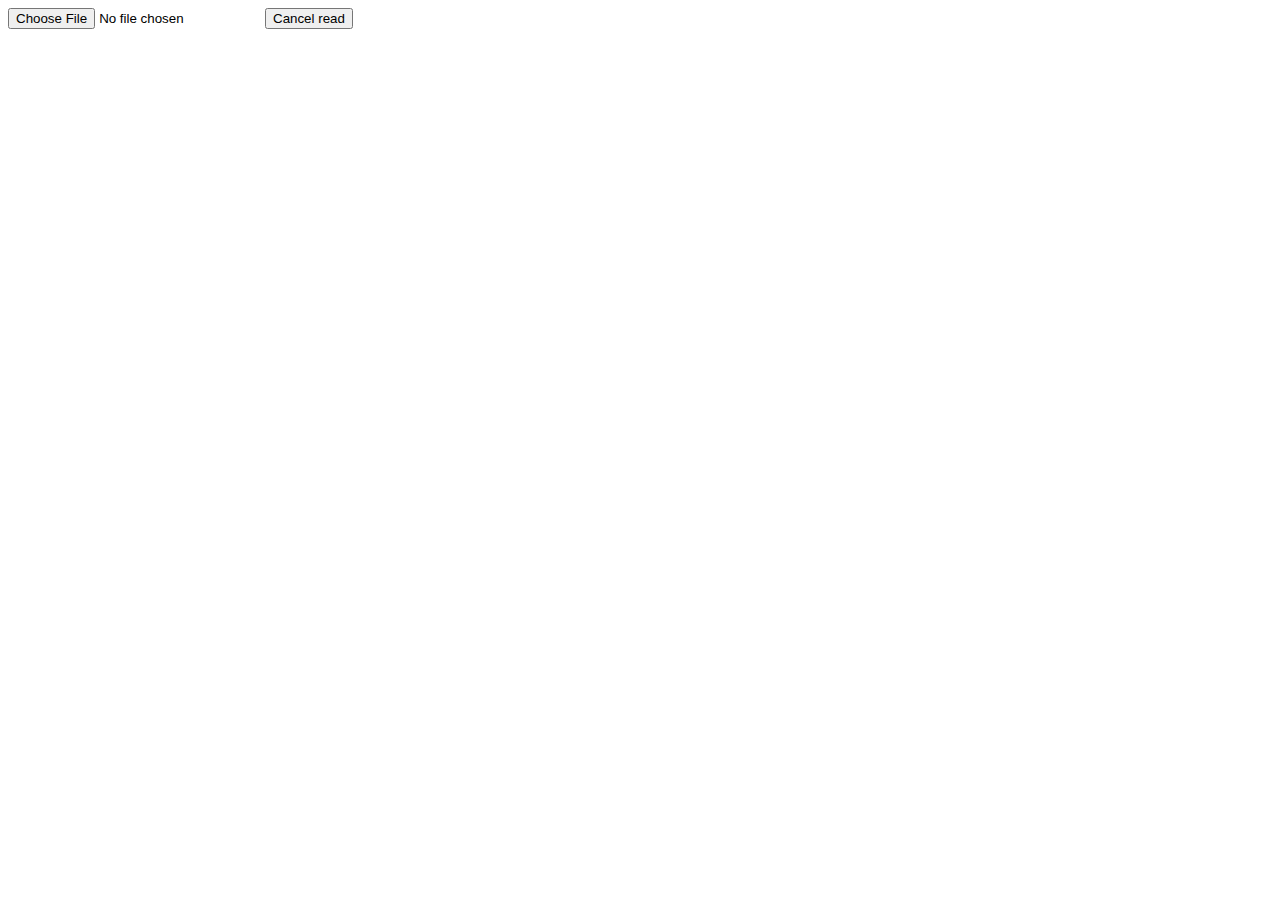
==== index.html @ 01d6fe02 "first commit" ====
<!DOCTYPE html>
<html>
<head>
    <meta http-equiv="content-type" content="text/html; charset=UTF-8">
    <meta charset="utf-8">
    <meta name="viewport" content="width=device-width, initial-scale=1">
    <title>SigmaJS example</title>
</head>
<body>
<style>
  #progress_bar {
    margin: 10px 0;
    padding: 3px;
    border: 1px solid #000;
    font-size: 14px;
    clear: both;
    opacity: 0;
    -moz-transition: opacity 1s linear;
    -o-transition: opacity 1s linear;
    -webkit-transition: opacity 1s linear;
  }
  #progress_bar.loading {
    opacity: 1.0;
  }
  #progress_bar .percent {
    background-color: #99ccff;
    height: auto;
    width: 0;
  }
</style>

<input type="file" id="files" name="file" />
<button onclick="abortRead();">Cancel read</button>
<div id="progress_bar"><div class="percent">0%</div></div>

<script>
  var reader;
  var progress = document.querySelector('.percent');

  function abortRead() {
    reader.abort();
  }

  function errorHandler(evt) {
    switch(evt.target.error.code) {
      case evt.target.error.NOT_FOUND_ERR:
        alert('File Not Found!');
        break;
      case evt.target.error.NOT_READABLE_ERR:
        alert('File is not readable');
        break;
      case evt.target.error.ABORT_ERR:
        break; // noop
      default:
        alert('An error occurred reading this file.');
    };
  }

  function updateProgress(evt) {
    // evt is an ProgressEvent.
    if (evt.lengthComputable) {
      var percentLoaded = Math.round((evt.loaded / evt.total) * 100);
      // Increase the progress bar length.
      if (percentLoaded < 100) {
        progress.style.width = percentLoaded + '%';
        progress.textContent = percentLoaded + '%';
      }
    }
  }

  function handleFileSelect(evt) {
    // Reset progress indicator on new file selection.
    progress.style.width = '0%';
    progress.textContent = '0%';

    reader = new FileReader();
    reader.onerror = errorHandler;
    reader.onprogress = updateProgress;
    reader.onabort = function(e) {
      alert('File read cancelled');
    };
    reader.onloadstart = function(e) {
      document.getElementById('progress_bar').className = 'loading';
    };
    reader.onload = function(e) {
      // Ensure that the progress bar displays 100% at the end.
      progress.style.width = '100%';
      progress.textContent = '100%';
      setTimeout("document.getElementById('progress_bar').className='';", 2000);
    }

    // Read in the image file as a binary string.
    reader.readAsBinaryString(evt.target.files[0]);
  }

  document.getElementById('files').addEventListener('change', handleFileSelect, false);
</script>
</body>
</html>
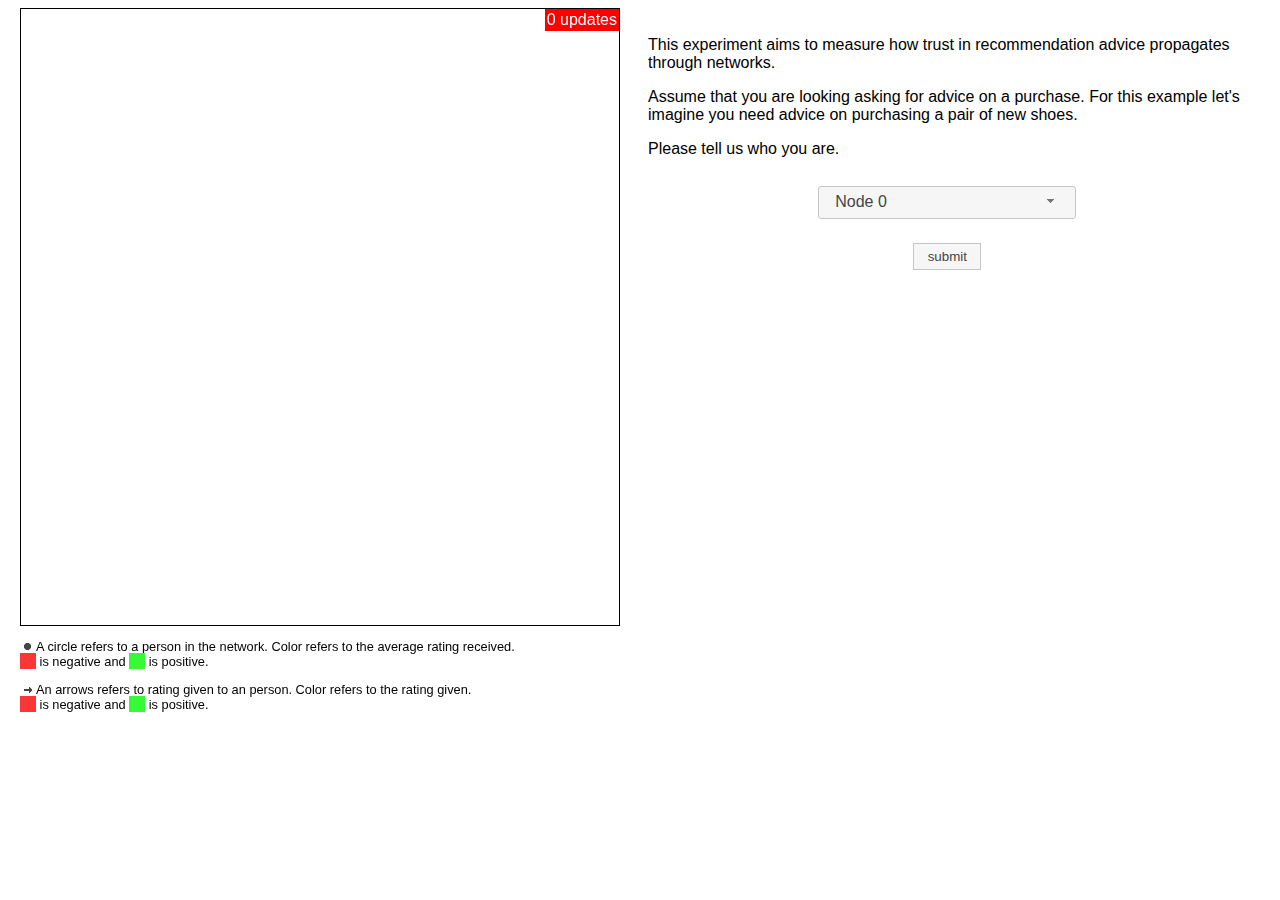
==== commit e92dc1d2: "added form" ====
--- a/index.html
+++ b/index.html
@@ -1,99 +1,124 @@
-<!DOCTYPE html>
+﻿<!DOCTYPE html>
 <html>
 <head>
     <meta http-equiv="content-type" content="text/html; charset=UTF-8">
     <meta charset="utf-8">
     <meta name="viewport" content="width=device-width, initial-scale=1">
     <title>SigmaJS example</title>
+    <link href="css/jquery-ui.css" rel="stylesheet">
+    <link href="css/style.css" rel="stylesheet">
+    <script src="js/jquery-3.1.1.min.js"></script>
+    <script src="js/jquery-ui-1.12.1.min.js"></script>
+    <script src="js/sigma.min.js"></script>
+    <script src="js/plugins/sigma.layout.forceAtlas2.min.js"></script>
+    <script src="js/script.js"></script>
 </head>
 <body>
-<style>
-  #progress_bar {
-    margin: 10px 0;
-    padding: 3px;
-    border: 1px solid #000;
-    font-size: 14px;
-    clear: both;
-    opacity: 0;
-    -moz-transition: opacity 1s linear;
-    -o-transition: opacity 1s linear;
-    -webkit-transition: opacity 1s linear;
-  }
-  #progress_bar.loading {
-    opacity: 1.0;
-  }
-  #progress_bar .percent {
-    background-color: #99ccff;
-    height: auto;
-    width: 0;
-  }
-</style>
+    <div id="wrapper">
+        <div id="sidebar">
+            <div class="graph-wrapper">
+                <div id="counter"><span id="counter-text">0 updates</span></div>
+                <div id="graph-container"></div>
+            </div>
+            <div id="legend-wrapper">
+                <p><span class="ui-icon ui-icon-bullet"></span>A circle refers to a person in the network.
+                    Color refers to the average rating received. <br /><span class="ui-icon ui-icon-blank red-icon"></span> is negative and <span class="ui-icon ui-icon-blank green-icon"></span> is positive.
+                </p>
+                <p><span class="ui-icon ui-icon-arrowthick-1-e"></span>An arrows refers to rating given to an person.
+                    Color refers to the rating given. <br /><span class="ui-icon ui-icon-blank red-icon"></span> is negative and <span class="ui-icon ui-icon-blank green-icon"></span> is positive.
+                </p>
+                <p> </p>
+            </div>
+            <div id="graph-msg-container" class="ui-widget ui-state-default ui-corner-all">
+                <p class="success-text"><span class="ui-icon ui-icon-info"></span>The provided json object was successfully parsed.</p>
+                <p class="invalid-text"><span class="ui-icon ui-icon-info"></span>The provided json object is not a valid graph.</p>
+                <p class="failure-text"><span class="ui-icon ui-icon-alert"></span>No json object was provided.</p>
+            </div>
+            <div id="form-msg-container" class="ui-widget ui-state-error ui-corner-all">
+                <p class="invalid-text"><span class="ui-icon ui-icon-alert"></span>You cannot select more than four people.</p>
+                <p class="failure-text"><span class="ui-icon ui-icon-alert"></span>You need exactly 2 positive and 2 negative rated people.</p>
+            </div>
+        </div>
+        <div id="content">
+            <div id="page-1">
+                <form method="post" action="" onsubmit="return false;" class="form">
+                    <div>
+                        <p>This experiment aims to measure how trust in recommendation advice propagates through networks.</p>
+                        <p>Assume that you are looking asking for advice on a purchase. For this example let's imagine you need advice on purchasing a pair of new shoes.</p>
+                        <p>Please tell us who you are.</p>
+                    </div>
+                    <div class="button-container">
+                        <select id="select-yourself"></select>
+                    </div>
+                    <div class="button-container">
+                        <button id="submit-name-button" class="ui-button">submit</button>
+                    </div>
+                </form>
+            </div>
+            <div id="page-2">
+                <form method="post" action="" onsubmit="return false;" class="form">
+                    <table id="form-table">
+                        <thead>
+                            <tr>
+                                <td colspan="2">
+                                    <p>This experiment aims to measure how trust in recommendation advice propagates through networks.</p>
+                                    <p>Assume that you are looking asking for advice on a purchase. For this example let's imagine you need advice on purchasing a pair of new shoes.</p>
+                                    <p>Help build the network by picking <span class="good-text">2 people whose advice you would trust</span> and be willing to follow and <span class="bad-text">2 people whose advice you would not trust</span> and thus not not follow.</p>
+                                </td>
+                            </tr>
+                            <tr>
+                                <th width="33%"></th>
+                                <th width="66%"><span class="leftie">not trustworthy</span><span class="rightie">very trustworthy</span></th>
+                            </tr>
+                        </thead>
+                        <tbody></tbody>
+                        <tfoot>
+                            <tr>
+                                <td colspan="2">
+                                    <div class="button-container">
+                                        <button id="submit-ratings-button" class="ui-button">submit</button>
+                                    </div>
+                                </td>
+                            </tr>
+                        </tfoot>
+                    </table>
+                </form>
+            </div>
+            <div id="page-3">
+                <h2 class="again node-name">Node 1</h2>
+                <p>This experiment aims to measure how trust in recommendation advice propagates through networks.</p>
+                <p>Assume that you are looking asking for advice on a purchase. For this example let's imagine you need advice on purchasing a pair of new shoes.</p>
+                <p>You have just gotten advice on from <strong><span class="node-name">Node 1</span></strong>. Do you trust his advice?</p>
+                <div class="button-container">
+                    <div class="controlgroup" id="rating-group">
+                        <label for="rating-0">No</label>
+                        <input type="radio" name="rating" id="rating-0">
+                        <label for="rating-1">Not Really</label>
+                        <input type="radio" name="rating" id="rating-1">
+                        <label for="rating-2">Somewhat</label>
+                        <input type="radio" name="rating" id="rating-2">
+                        <label for="rating-3">Yes</label>
+                        <input type="radio" name="rating" id="rating-3">
+                    </div>
+                </div>
+                <div class="button-container">
+                    <button id="submit-review-button" class="ui-button">submit</button>
+                </div>
+                <p>The graphs below show how trust in advice propagates from <strong><span class="node-name">Node 1</span></strong> to you.</p>
+                <p>The shortest high trust path</p>
+                <div class="graph-wrapper"><div id="subgraph1-container"></div></div>
+                <p>The shortest low trust path</p>
+                <div class="graph-wrapper"><div id="subgraph2-container"></div></div>
+                <p>A random path</p>
+                <div class="graph-wrapper"><div id="subgraph3-container"></div></div>
 
-<input type="file" id="files" name="file" />
-<button onclick="abortRead();">Cancel read</button>
-<div id="progress_bar"><div class="percent">0%</div></div>
-
-<script>
-  var reader;
-  var progress = document.querySelector('.percent');
-
-  function abortRead() {
-    reader.abort();
-  }
-
-  function errorHandler(evt) {
-    switch(evt.target.error.code) {
-      case evt.target.error.NOT_FOUND_ERR:
-        alert('File Not Found!');
-        break;
-      case evt.target.error.NOT_READABLE_ERR:
-        alert('File is not readable');
-        break;
-      case evt.target.error.ABORT_ERR:
-        break; // noop
-      default:
-        alert('An error occurred reading this file.');
-    };
-  }
-
-  function updateProgress(evt) {
-    // evt is an ProgressEvent.
-    if (evt.lengthComputable) {
-      var percentLoaded = Math.round((evt.loaded / evt.total) * 100);
-      // Increase the progress bar length.
-      if (percentLoaded < 100) {
-        progress.style.width = percentLoaded + '%';
-        progress.textContent = percentLoaded + '%';
-      }
-    }
-  }
-
-  function handleFileSelect(evt) {
-    // Reset progress indicator on new file selection.
-    progress.style.width = '0%';
-    progress.textContent = '0%';
-
-    reader = new FileReader();
-    reader.onerror = errorHandler;
-    reader.onprogress = updateProgress;
-    reader.onabort = function(e) {
-      alert('File read cancelled');
-    };
-    reader.onloadstart = function(e) {
-      document.getElementById('progress_bar').className = 'loading';
-    };
-    reader.onload = function(e) {
-      // Ensure that the progress bar displays 100% at the end.
-      progress.style.width = '100%';
-      progress.textContent = '100%';
-      setTimeout("document.getElementById('progress_bar').className='';", 2000);
-    }
-
-    // Read in the image file as a binary string.
-    reader.readAsBinaryString(evt.target.files[0]);
-  }
-
-  document.getElementById('files').addEventListener('change', handleFileSelect, false);
-</script>
+            </div>
+            <div id="page-4">
+                <p class="again">Please wait until all the nodes have been updated.</p>
+                <p class="again"><img id="loading" src="img/loading.gif" alt="loading" /></p>
+            </div>
+        </div>
+        <div style="clear: both;"></div>
+    </div>
 </body>
 </html>--- a/css/style.css
+++ b/css/style.css
@@ -0,0 +1,122 @@
+body {
+    font-family: Arial,Helvetica,sans-serif;
+    font-size: 1em;
+    font-weight:normal;
+    text-decoration:none;
+}
+#wrapper {
+    width: 1240px;
+    margin: auto;
+}
+
+.button-container {
+    text-align:center;
+    padding: 12px 0;
+}
+
+#sidebar {
+    position: fixed;
+    float:left;
+    width: 600px;
+}
+
+#graph-msg-container, #form-msg-container  {
+    margin: 12px;
+    display:none;
+}
+
+.success-text span, .failure-text span, .invalid-text span {
+    margin-left:12px;
+    margin-right:8px;
+}
+
+.red-icon {
+    background-color: #fa3737;
+}
+
+.green-icon {
+    background-color: #37fa37;
+}
+
+.graph-wrapper {
+    width: 596px;
+    border:1px solid black;
+    padding: 0 0 2px 2px;
+}
+
+#legend-wrapper {
+        font-size: 0.8em;
+
+}
+
+#counter {
+    text-align:right;
+}
+
+#counter-text {
+    display:inline-block;
+    padding: 2px;
+    background-color:red;
+    color:white;
+}
+
+#graph-container {
+    width: 592px;
+    height: 592px;
+    visibility:hidden;
+}
+
+#content {
+    float:right;
+    width: 600px;
+    padding: 12px;
+}
+
+#form-table {
+    width:100%;
+}
+
+#form-table td {
+    padding-top: 8px;
+}
+
+#form-table .ui-button.ui-widget.ui-controlgroup-item.ui-checkboxradio-label.ui-corner-all {
+    width: 120px;
+    text-align:left;
+}
+
+span.leftie {
+    display:inline-block;
+    float:left;
+}
+
+span.rightie {
+    display:inline-block;
+    float:right;
+}
+
+span.good-text {
+    font-size: 1.1em;
+    font-weight:bold;
+    color:green;
+}
+
+span.bad-text {
+    font-size: 1.1em;
+    font-weight:bold;
+    color:red;
+}
+
+#subgraph1-container, #subgraph2-container, #subgraph3-container{
+    width: 592px;
+    height: 120px;
+}
+
+
+#page-2, #page-3, #page-4 {
+    display:none;
+}
+
+.again {
+    text-align:center;
+}